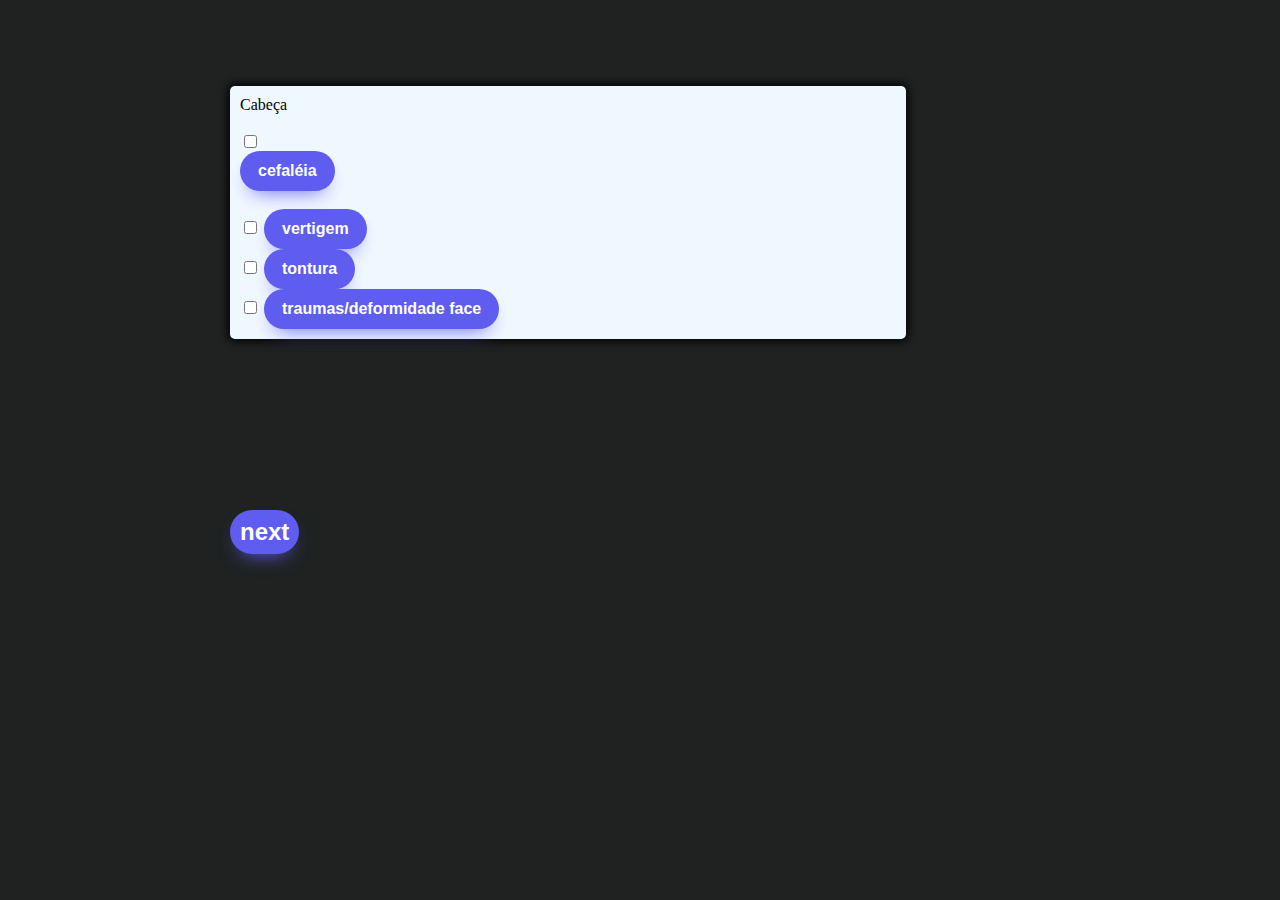
==== index.html @ 35962ad4 "comitt test" ====
<!DOCTYPE html>
<html lang="en">
<head>
    <meta charset="UTF-8">
    <meta http-equiv="X-UA-Compatible" content="IE=edge">
    <meta name="viewport" content="width=device-width, initial-scale=1.0">
    <link href="style.css" rel="stylesheet">
    <script defer src="script.js"></script>
    <title>assistente de Anamnese ISDA</title>
</head>
<body>
    <div class="container" id="textofinal">
        <div id="question-container">
             <div id="question">Questions aaa</div>
             <div id="answer-buttons" class="btn-grid">
                <br>
                <input type="checkbox" id="check1" value="1">
                 <label class=btn id="op1"> answer 1</label>
                 <br>
                 <input type="checkbox" id="check2" value="1">
                 <button class=btn id="op2"> answer 2</button>
                 <br>
                 <input type="checkbox" id="check3" value="1">
                 <button class=btn id="op3"> answer 3</button>
                 <br>
                 <input type="checkbox" id="check4" value="1">
                 <button class=btn id="op4"> answer 4</button>
             </div>
        </div>
        </div>
        <div class="controls">
            <button id="nextbtn" class="next-btn btn">next</button>
        </div>
    </div>
</body>
</html>
---- style.css ----
::before, *::after {
    box-sizing: border-box;
}
:root {
    --hue-neutral: 200;
    --hue-select: 145;
}
body {
    --hue:var(--hue-neutral);
    padding: 0;
    margin: 0;
    display: grid;
    width: 100vw;
    height: 50vw;
    justify-content: center;
    align-items: center;
    background-color: rgb(31, 34, 33);
}

.container {
    width: 800px;
    max-width: 80%;
    background-color: aliceblue;
    border-radius: 5px;
    padding: 10px;
    box-shadow: 0 0 10px 2px;
}


.btn {

      background: #5E5DF0;
      border-radius: 999px;
      box-shadow: #5E5DF0 0 10px 20px -10px;
      box-sizing: border-box;
      color: #FFFFFF;
      cursor: pointer;
      font-family: Inter,Helvetica,"Apple Color Emoji","Segoe UI Emoji",NotoColorEmoji,"Noto Color Emoji","Segoe UI Symbol","Android Emoji",EmojiSymbols,-apple-system,system-ui,"Segoe UI",Roboto,"Helvetica Neue","Noto Sans",sans-serif;
      font-size: 16px;
      font-weight: 700;
      line-height: 24px;
      opacity: 1;
      outline: 0 solid transparent;
      padding: 8px 18px;
      user-select: none;
      -webkit-user-select: none;
      touch-action: manipulation;
      width: fit-content;
      word-break: break-word;
      border: 0;
    }


.start-btn, .next-btn {
    font-size: 1.5rem;
    font-weight: bold;
    padding: 10px;
    align-items: center;
}
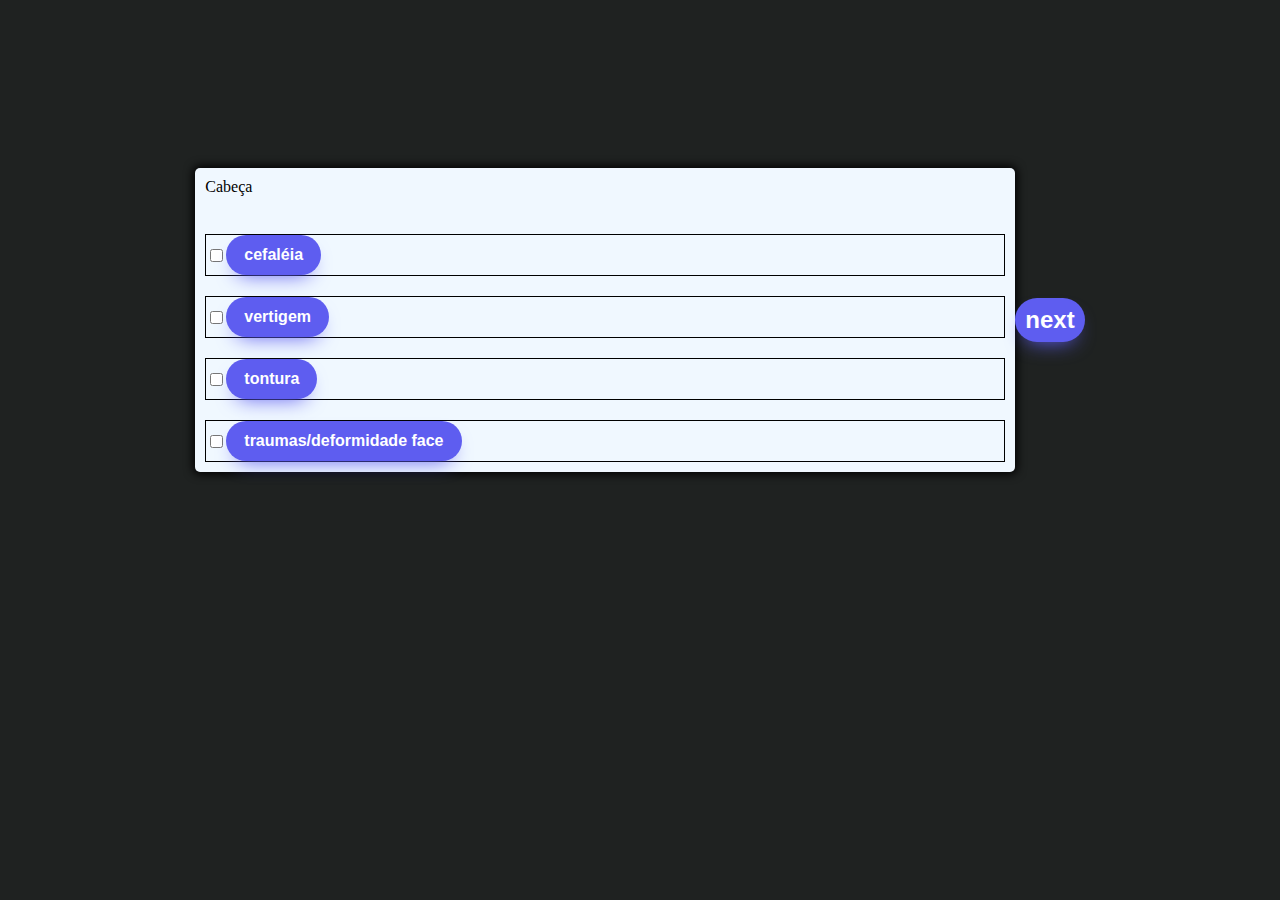
==== commit 3bf514af: "oi" ====
--- a/index.html
+++ b/index.html
@@ -14,17 +14,22 @@
              <div id="question">Questions aaa</div>
              <div id="answer-buttons" class="btn-grid">
                 <br>
-                <input type="checkbox" id="check1" value="1">
-                 <label class=btn id="op1"> answer 1</label>
-                 <br>
-                 <input type="checkbox" id="check2" value="1">
-                 <button class=btn id="op2"> answer 2</button>
-                 <br>
-                 <input type="checkbox" id="check3" value="1">
-                 <button class=btn id="op3"> answer 3</button>
-                 <br>
-                 <input type="checkbox" id="check4" value="1">
-                 <button class=btn id="op4"> answer 4</button>
+                <div class="conjuntobtn">
+                    <input type="checkbox" id="check1">
+                    <button class=btn id="op1" onclick="checkar('check1')"> answer 1</button>
+                </div>
+                 <div class="conjuntobtn">
+                    <input type="checkbox" id="check2">
+                    <button class=btn id="op2" onclick="checkar('check2')"> answer 2</button>
+                 </div> 
+                 <div class="conjuntobtn">
+                    <input type="checkbox" id="check3">
+                    <button class=btn id="op3" onclick="checkar('check3')"> answer 3</button>
+                 </div> 
+                 <div class="conjuntobtn">
+                    <input type="checkbox" id="check4">
+                    <button class=btn id="op4" onclick="checkar('check4')"> answer 4</button>
+                 </div>
              </div>
         </div>
         </div>
--- a/style.css
+++ b/style.css
@@ -9,7 +9,7 @@
     --hue:var(--hue-neutral);
     padding: 0;
     margin: 0;
-    display: grid;
+    display: flex;
     width: 100vw;
     height: 50vw;
     justify-content: center;
@@ -26,6 +26,12 @@
     box-shadow: 0 0 10px 2px;
 }
 
+.conjuntobtn {
+    display: flex;
+    border: solid 1px black;
+    align-items: center;
+    margin-top: 20px;
+}
 
 .btn {
 
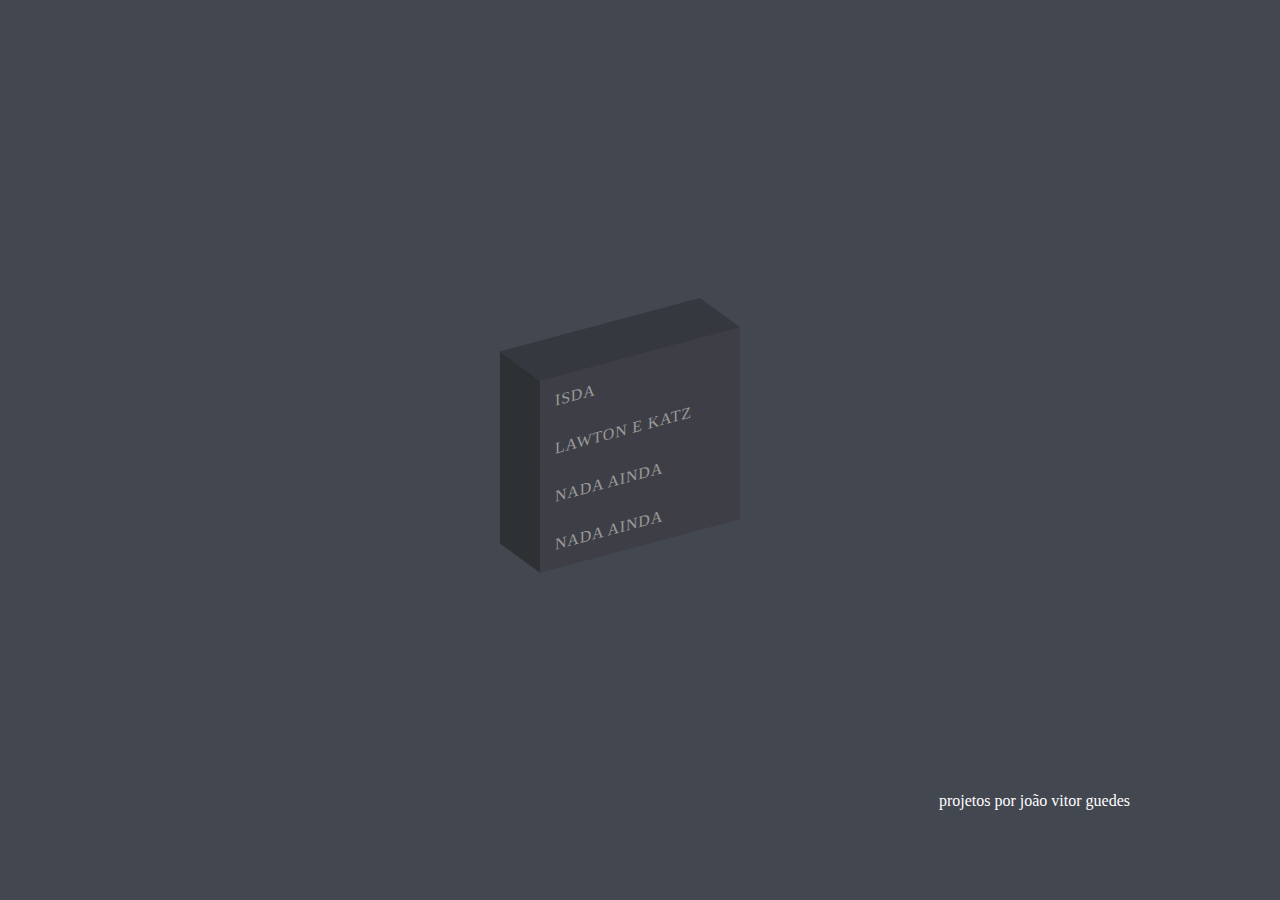
==== commit 4be330d0: "multiplaspaginas" ====
--- a/index.html
+++ b/index.html
@@ -4,38 +4,16 @@
     <meta charset="UTF-8">
     <meta http-equiv="X-UA-Compatible" content="IE=edge">
     <meta name="viewport" content="width=device-width, initial-scale=1.0">
-    <link href="style.css" rel="stylesheet">
-    <script defer src="script.js"></script>
-    <title>assistente de Anamnese ISDA</title>
+    <title>Document</title>
+    <link rel="stylesheet" href="inicial.css">
 </head>
 <body>
-    <div class="container" id="textofinal">
-        <div id="question-container">
-             <div id="question">Questions aaa</div>
-             <div id="answer-buttons" class="btn-grid">
-                <br>
-                <div class="conjuntobtn">
-                    <input type="checkbox" id="check1">
-                    <button class=btn id="op1" onclick="checkar('check1')"> answer 1</button>
-                </div>
-                 <div class="conjuntobtn">
-                    <input type="checkbox" id="check2">
-                    <button class=btn id="op2" onclick="checkar('check2')"> answer 2</button>
-                 </div> 
-                 <div class="conjuntobtn">
-                    <input type="checkbox" id="check3">
-                    <button class=btn id="op3" onclick="checkar('check3')"> answer 3</button>
-                 </div> 
-                 <div class="conjuntobtn">
-                    <input type="checkbox" id="check4">
-                    <button class=btn id="op4" onclick="checkar('check4')"> answer 4</button>
-                 </div>
-             </div>
-        </div>
-        </div>
-        <div class="controls">
-            <button id="nextbtn" class="next-btn btn">next</button>
-        </div>
-    </div>
+    <div>projetos por joão vitor guedes</div>
+   <ul>
+    <li style="--i:4;"><a href="isda.html">ISDA</a></li>
+    <li style="--i:3;"><a href="lk.html">Lawton e katz</a></li>
+    <li style="--i:2;"><a href="#">Nada ainda</a></li>
+    <li style="--i:1;"><a href="#">Nada ainda</a></li>
+   </ul>
 </body>
 </html>--- a/inicial.css
+++ b/inicial.css
@@ -0,0 +1,88 @@
+*
+{
+    margin: 0;
+    padding: 0;
+    box-sizing: border-box;
+}
+
+body
+{
+    display: flex;
+    justify-content: center;
+    align-items: center;
+    min-height: 100vh;
+    background: #434750;
+}
+
+ul
+{
+    position: relative;
+    transform: skewY(-15deg);
+}
+
+ul li
+{
+    position: relative;
+    list-style: none;
+    width: 200px;
+    background-color: #3e3f46;
+    padding: 15px;
+    z-index: var(--i);
+    transition: 0.05s;
+}
+ul li:hover
+{
+    background: #33a3ee;
+    transform: translate(-50px);
+}
+ul li::before
+{
+    content: '';
+    position: absolute;
+    top: 0;
+    left: -40px;
+    width: 40px;
+    height: 100%;
+    background: #2e3133;
+    transform-origin: right;
+    transform: skewY(45deg);
+    transition: 0.5s;
+}
+ul li:hover::before
+{background: #2982b9;}
+ul li::after
+{
+    content: '';
+    position: absolute;
+    top: -40px;
+    left: 0;
+    width: 100%;
+    height: 40px;
+    background-color: #35383e;
+    transform-origin: bottom;
+    transform: skewX(45deg);
+    transition: 0.05s;
+}
+ul li:hover::after
+{background: #2982b9;}
+ul li a
+{
+    text-decoration: none;
+    color: #999;
+    display: block;
+    text-transform: uppercase;
+    letter-spacing: 0.05em;
+    transition: 0,5s;
+}
+
+ul li:hover a
+{
+    color: #fff;
+}
+
+div
+{
+    color: #fff;
+position: absolute;
+bottom: 90px;
+right: 150px;}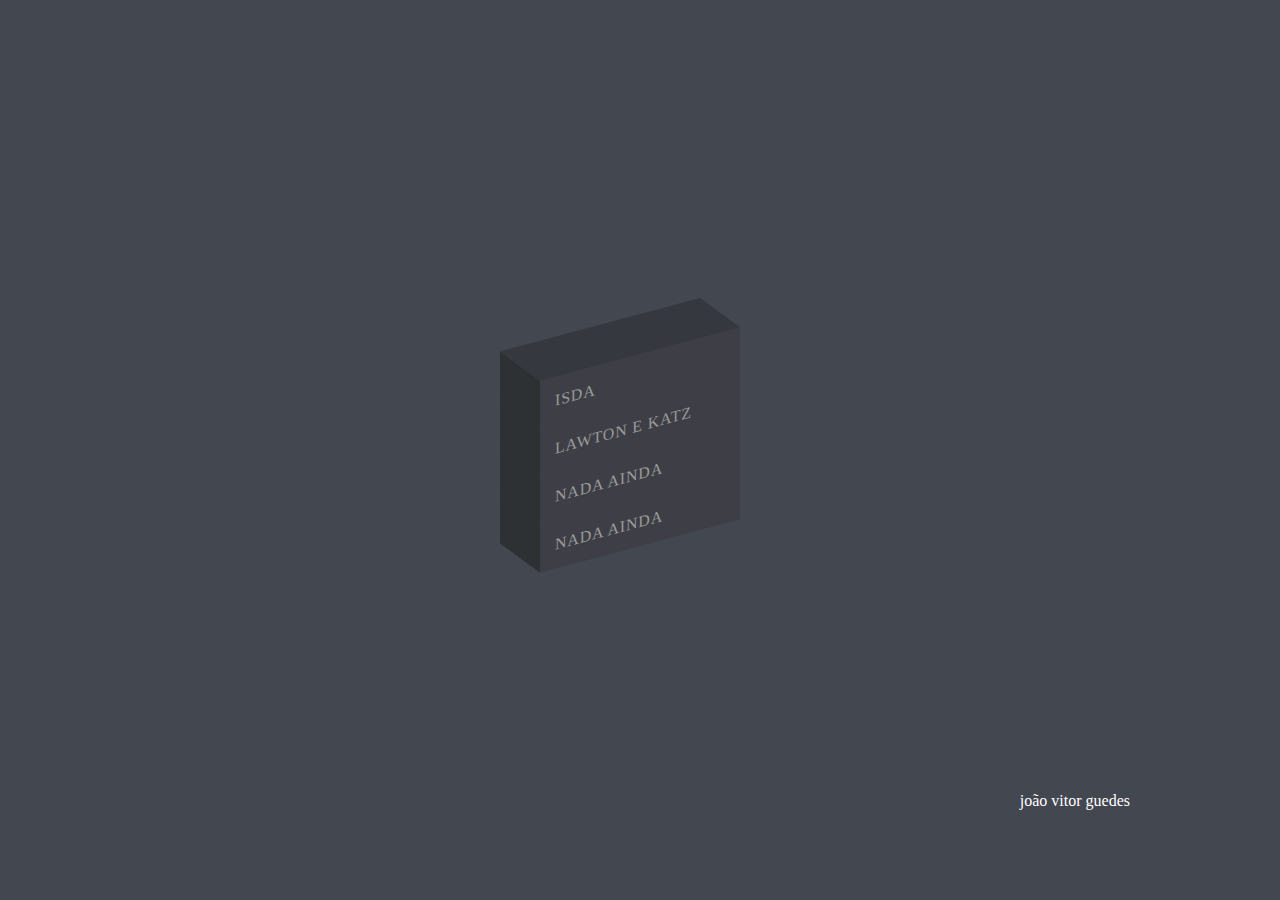
==== commit 9c1ef8ab: "terminandolawton" ====
--- a/index.html
+++ b/index.html
@@ -8,7 +8,7 @@
     <link rel="stylesheet" href="inicial.css">
 </head>
 <body>
-    <div>projetos por joão vitor guedes</div>
+    <div> joão vitor guedes</div>
    <ul>
     <li style="--i:4;"><a href="isda.html">ISDA</a></li>
     <li style="--i:3;"><a href="lk.html">Lawton e katz</a></li>
